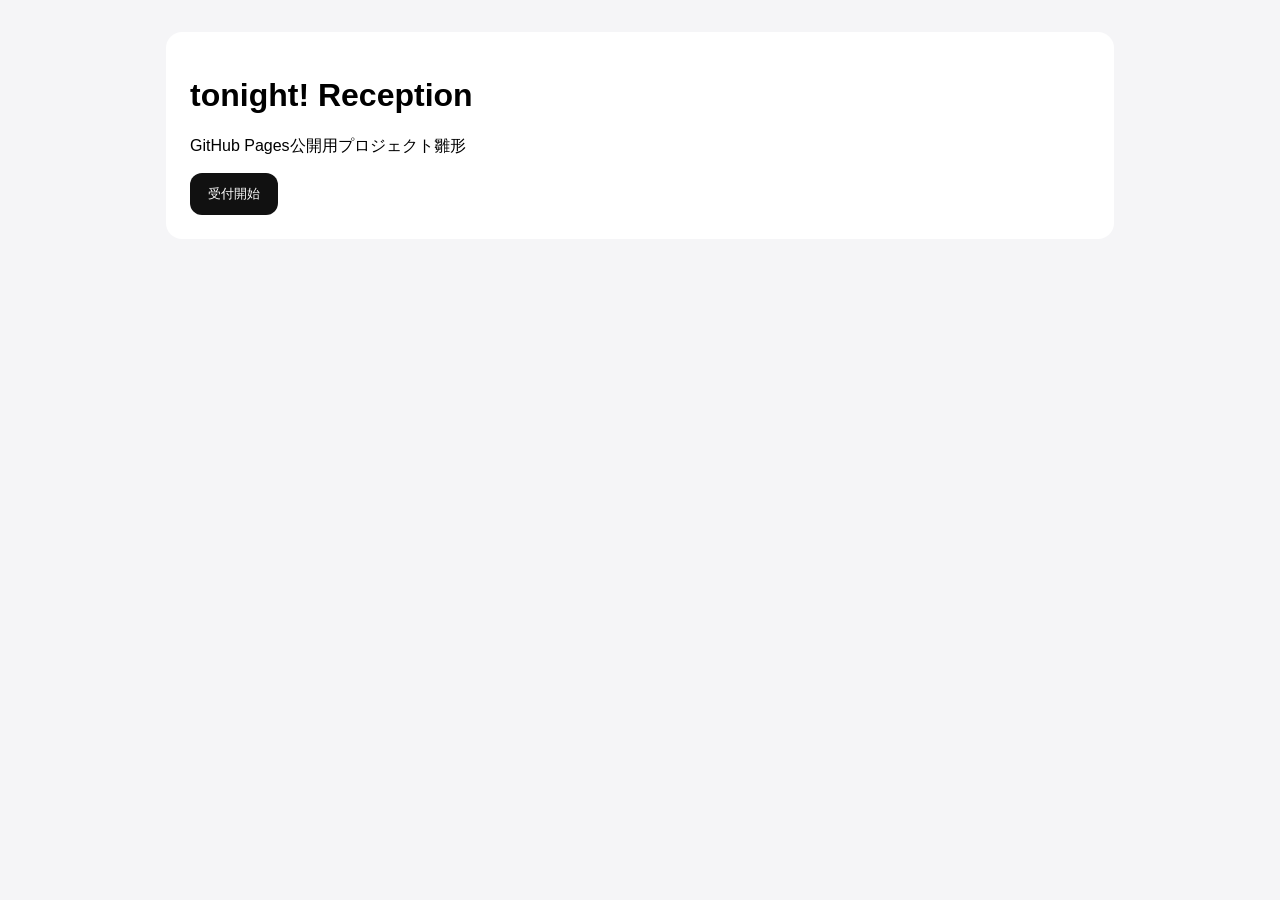
==== tonight-reception-project/index.html @ 9484ee10 "Add files via upload" ====
<!doctype html>
<html lang="ja"><head>
<meta charset="utf-8"><meta name="viewport" content="width=device-width,initial-scale=1">
<title>tonight! Reception</title>
<link rel="stylesheet" href="style.css">
</head><body>
<div id="app">
<h1>tonight! Reception</h1>
<p>GitHub Pages公開用プロジェクト雛形</p>
<button id="startBtn">受付開始</button>
<div id="log"></div>
</div>
<script src="app.js"></script>
</body></html>
---- tonight-reception-project/style.css ----
body{font-family:-apple-system,BlinkMacSystemFont,sans-serif;background:#f5f5f7;padding:24px}
#app{max-width:900px;margin:auto;background:#fff;border-radius:16px;padding:24px}
button{padding:12px 18px;border:none;border-radius:12px;background:#111;color:#fff}
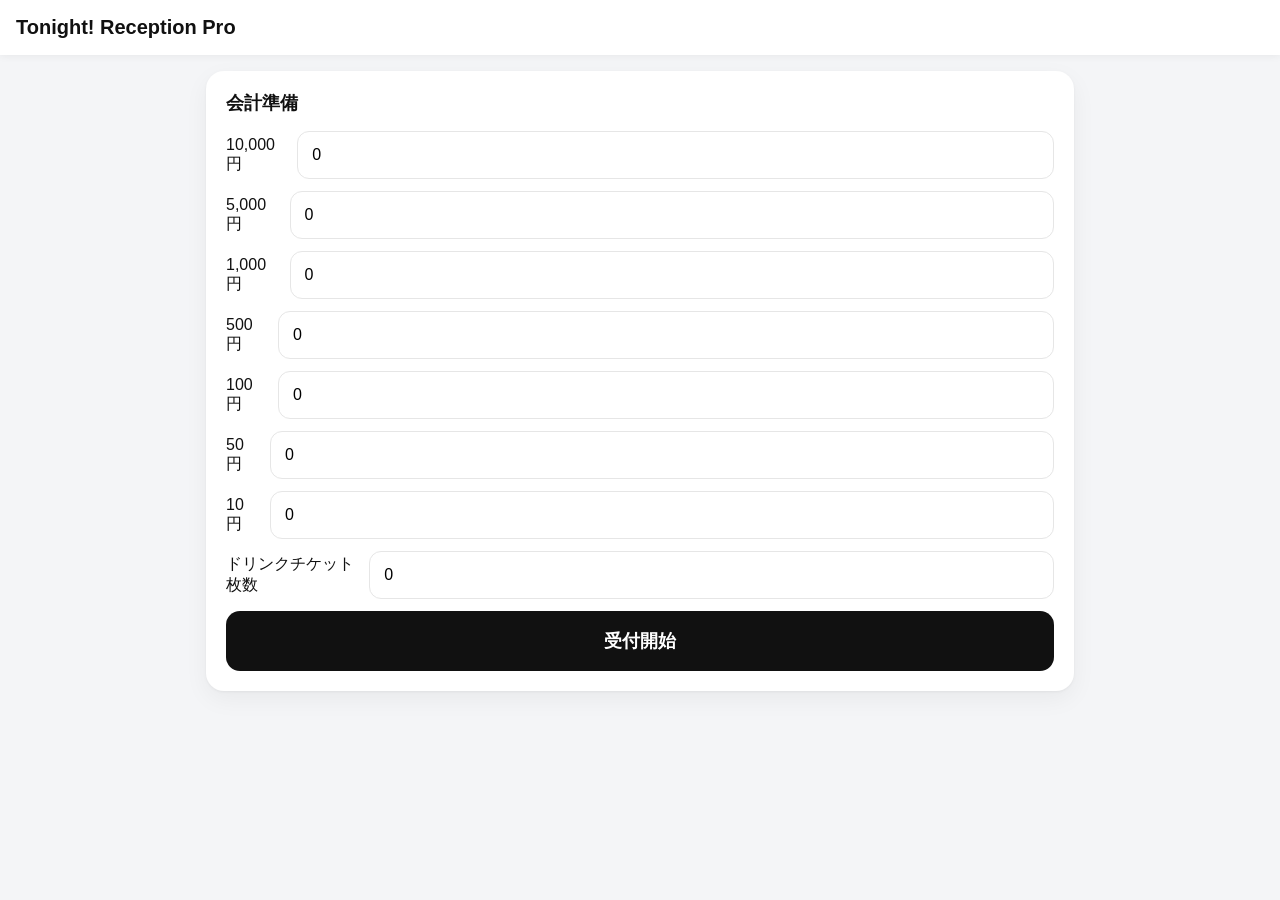
==== commit 52a6dfc8: "Add files via upload" ====
--- a/tonight-reception-project/index.html
+++ b/tonight-reception-project/index.html
@@ -1,14 +1,34 @@
-<!doctype html>
-<html lang="ja"><head>
-<meta charset="utf-8"><meta name="viewport" content="width=device-width,initial-scale=1">
-<title>tonight! Reception</title>
+<!DOCTYPE html>
+
+<html lang="ja">
+<head>
+<meta charset="UTF-8">
+<meta name="viewport"
+content="width=device-width,initial-scale=1,viewport-fit=cover">
+
+<title>Tonight! Reception Pro</title>
+
 <link rel="stylesheet" href="style.css">
-</head><body>
-<div id="app">
-<h1>tonight! Reception</h1>
-<p>GitHub Pages公開用プロジェクト雛形</p>
-<button id="startBtn">受付開始</button>
-<div id="log"></div>
-</div>
+</head>
+
+<body>
+
+<header class="topbar">
+
+<button
+id="backBtn"
+class="icon-btn hidden">
+← </button>
+
+<h1>Tonight! Reception Pro</h1>
+
+</header>
+
+<main id="app"></main>
+
+<div id="modalRoot"></div>
+
 <script src="app.js"></script>
-</body></html>+
+</body>
+</html>
--- a/tonight-reception-project/style.css
+++ b/tonight-reception-project/style.css
@@ -1,4 +1,270 @@
-
-body{font-family:-apple-system,BlinkMacSystemFont,sans-serif;background:#f5f5f7;padding:24px}
-#app{max-width:900px;margin:auto;background:#fff;border-radius:16px;padding:24px}
-button{padding:12px 18px;border:none;border-radius:12px;background:#111;color:#fff}
+:root{
+
+--bg:#f4f5f7;
+--card:#ffffff;
+--border:#e6e6e6;
+
+--text:#111;
+--sub:#666;
+
+--primary:#111;
+--success:#22c55e;
+--danger:#ef4444;
+
+--radius:18px;
+
+--shadow:
+0 1px 3px rgba(0,0,0,.05),
+0 8px 24px rgba(0,0,0,.05);
+
+}
+
+*{
+margin:0;
+padding:0;
+box-sizing:border-box;
+}
+
+html,
+body{
+font-family:
+-apple-system,
+BlinkMacSystemFont,
+sans-serif;
+
+background:var(--bg);
+color:var(--text);
+
+min-height:100%;
+}
+
+body{
+padding-bottom:120px;
+}
+
+.topbar{
+
+position:sticky;
+top:0;
+z-index:100;
+
+background:white;
+
+padding:16px;
+
+display:flex;
+align-items:center;
+gap:12px;
+
+box-shadow:
+0 1px 8px rgba(0,0,0,.06);
+
+}
+
+.topbar h1{
+font-size:20px;
+font-weight:700;
+}
+
+#app{
+max-width:900px;
+margin:auto;
+padding:16px;
+}
+
+.card{
+
+background:var(--card);
+
+border-radius:var(--radius);
+
+padding:20px;
+
+margin-bottom:16px;
+
+box-shadow:var(--shadow);
+
+}
+
+.card-title{
+font-size:18px;
+font-weight:700;
+margin-bottom:16px;
+}
+
+.row{
+display:flex;
+justify-content:space-between;
+align-items:center;
+gap:12px;
+
+margin-bottom:12px;
+}
+
+.stats{
+display:grid;
+grid-template-columns:
+repeat(2,1fr);
+gap:12px;
+}
+
+.stat-card{
+background:#fafafa;
+padding:16px;
+border-radius:14px;
+text-align:center;
+}
+
+.stat-label{
+font-size:13px;
+color:var(--sub);
+}
+
+.stat-value{
+font-size:34px;
+font-weight:800;
+}
+
+input,
+select{
+
+width:100%;
+
+padding:14px;
+
+border-radius:12px;
+
+border:
+1px solid var(--border);
+
+font-size:16px;
+
+background:white;
+
+}
+
+.btn{
+
+width:100%;
+
+padding:18px;
+
+border:none;
+
+border-radius:14px;
+
+font-size:18px;
+font-weight:700;
+
+cursor:pointer;
+
+}
+
+.btn-primary{
+background:var(--primary);
+color:white;
+}
+
+.btn-secondary{
+background:white;
+border:1px solid var(--border);
+}
+
+.btn-danger{
+background:var(--danger);
+color:white;
+}
+
+.icon-btn{
+
+width:42px;
+height:42px;
+
+border:none;
+
+border-radius:12px;
+
+background:white;
+
+box-shadow:
+0 1px 4px rgba(0,0,0,.08);
+
+}
+
+.hidden{
+display:none;
+}
+
+.counter{
+
+display:flex;
+align-items:center;
+gap:12px;
+
+}
+
+.counter button{
+
+width:52px;
+height:52px;
+
+border:none;
+
+border-radius:12px;
+
+font-size:24px;
+font-weight:700;
+
+background:white;
+
+border:
+1px solid var(--border);
+
+}
+
+.counter-value{
+font-size:36px;
+font-weight:800;
+min-width:60px;
+text-align:center;
+}
+
+.money{
+font-size:52px;
+font-weight:900;
+text-align:center;
+}
+
+.history-item{
+
+padding:16px 0;
+
+border-bottom:
+1px solid var(--border);
+
+}
+
+.history-actions{
+
+display:flex;
+gap:10px;
+
+margin-top:10px;
+
+}
+
+.history-actions button{
+flex:1;
+}
+
+@media(max-width:700px){
+
+.stats{
+grid-template-columns:1fr;
+}
+
+.money{
+font-size:42px;
+}
+
+}
